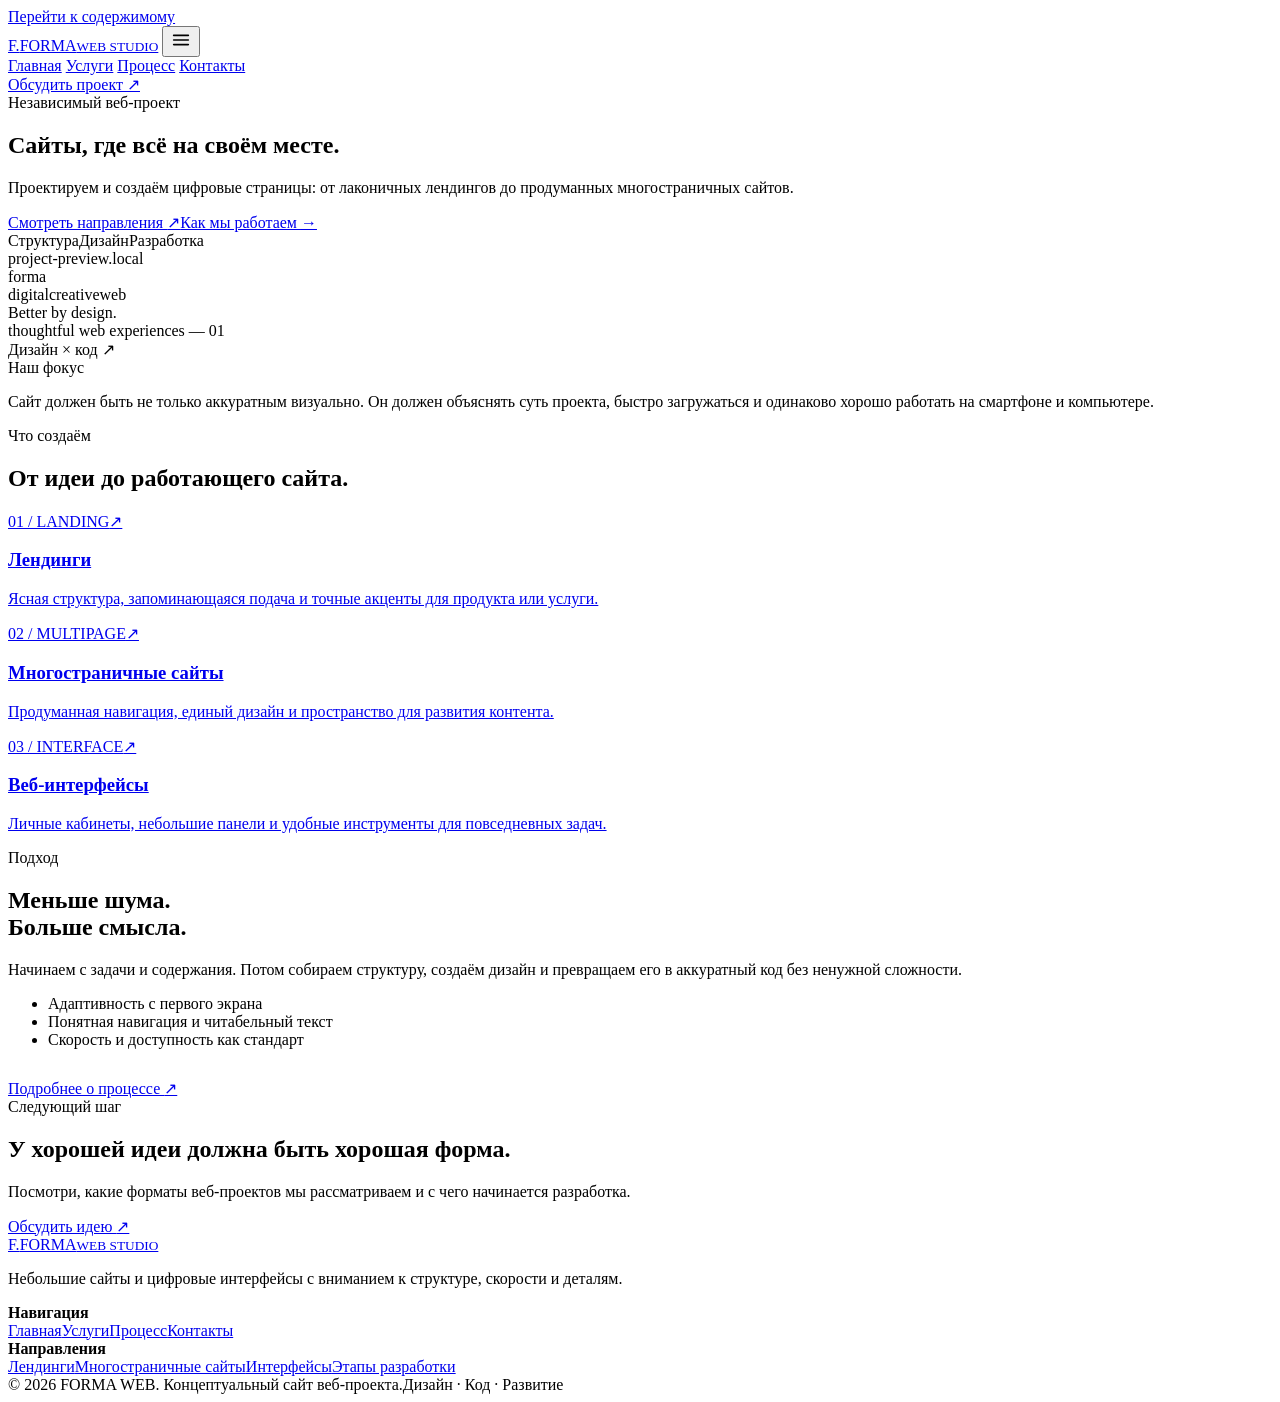
==== site/index.html @ aa9c4dee "Add files via upload" ====
<!doctype html>
<html lang="ru"><head>
<meta charset="utf-8"><meta name="viewport" content="width=device-width,initial-scale=1">
<meta name="theme-color" content="#0c1412"><meta name="description" content="FORMA WEB — концептуальный веб-проект о создании удобных адаптивных сайтов и цифровых интерфейсов.">
<title>Главная — FORMA WEB</title>
<link rel="icon" type="image/svg+xml" href="/assets/favicon.svg"><link rel="stylesheet" href="/assets/style.css">
</head><body>
<a class="skip" href="#main">Перейти к содержимому</a><header class="site-header"><div class="container nav">
<a class="brand" href="/index.html" aria-label="FORMA WEB — главная"><span class="brand-mark">F.</span><span>FORMA<small>WEB STUDIO</small></span></a>
<button class="menu-toggle" type="button" data-menu-toggle aria-label="Открыть меню" aria-controls="main-nav" aria-expanded="false"><svg width="22" height="22" viewBox="0 0 24 24" fill="none" stroke="currentColor" stroke-width="1.8" stroke-linecap="round"><path d="M4 7h16M4 12h16M4 17h16"/></svg></button>
<nav class="nav-links" id="main-nav" data-menu aria-label="Основная навигация"><a href="/index.html" aria-current="page">Главная</a>
<a href="/services.html">Услуги</a>
<a href="/process.html">Процесс</a>
<a href="/contacts.html">Контакты</a></nav>
<a class="header-cta" href="/contacts.html">Обсудить проект <span aria-hidden="true">↗</span></a>
</div></header>
<main id="main"><section class="container hero"><div class="hero-copy"><span class="eyebrow">Независимый веб-проект</span><h1>Сайты, где <span class="lime">всё на своём месте.</span></h1><p class="subhead">Проектируем и создаём цифровые страницы: от лаконичных лендингов до продуманных многостраничных сайтов.</p><div class="hero-actions"><a class="btn btn-primary" href="/services.html">Смотреть направления <span class="arrow-icon" aria-hidden="true">↗</span></a><a class="btn btn-secondary" href="/process.html">Как мы работаем <span aria-hidden="true">→</span></a></div><div class="hero-note"><span>Структура</span><span>Дизайн</span><span>Разработка</span></div></div>
<div class="hero-art" aria-label="Декоративная иллюстрация веб-страницы" role="img"><div class="halo"></div><div class="orbit"></div><div class="orbit small"></div><div class="hero-window"><div class="window-top"><i class="dot"></i><i class="dot"></i><i class="dot"></i><span class="window-url">project-preview.local</span></div><div class="window-main"><span class="window-brand">forma</span><div class="window-tags"><span>digital</span><span>creative</span><span>web</span></div><div class="window-title">Better by design.</div><div class="window-shape"></div><span class="window-micro">thoughtful web experiences — 01</span></div></div><div class="float-chip">Дизайн × код ↗</div></div></section>
<div class="container"><div class="statement"><span class="eyebrow">Наш фокус</span><p>Сайт должен быть не только аккуратным визуально. Он должен объяснять суть проекта, быстро загружаться и одинаково хорошо работать на смартфоне и компьютере.</p></div></div>
<section class="section"><div class="container"><div class="section-title reveal"><span class="eyebrow">Что создаём</span><h2>От идеи до работающего сайта.</h2></div><div class="grid-3">
<a class="service-card reveal" href="/services.html#landing"><span class="num">01 / LANDING</span><span class="card-corner" aria-hidden="true">↗</span><div class="card-bottom"><h3>Лендинги</h3><p>Ясная структура, запоминающаяся подача и точные акценты для продукта или услуги.</p></div></a>
<a class="service-card reveal" href="/services.html#corporate"><span class="num">02 / MULTIPAGE</span><span class="card-corner" aria-hidden="true">↗</span><div class="card-bottom"><h3>Многостраничные сайты</h3><p>Продуманная навигация, единый дизайн и пространство для развития контента.</p></div></a>
<a class="service-card reveal" href="/services.html#interface"><span class="num">03 / INTERFACE</span><span class="card-corner" aria-hidden="true">↗</span><div class="card-bottom"><h3>Веб-интерфейсы</h3><p>Личные кабинеты, небольшие панели и удобные инструменты для повседневных задач.</p></div></a>
</div></div></section>
<section class="section line"><div class="container split"><div class="feature-image" aria-hidden="true"></div><div class="feature-text reveal"><span class="eyebrow">Подход</span><h2>Меньше шума.<br><span class="lime">Больше смысла.</span></h2><p>Начинаем с задачи и содержания. Потом собираем структуру, создаём дизайн и превращаем его в аккуратный код без ненужной сложности.</p><ul class="list-dots"><li>Адаптивность с первого экрана</li><li>Понятная навигация и читабельный текст</li><li>Скорость и доступность как стандарт</li></ul><div class="button-row" style="margin-top:30px"><a class="btn btn-secondary" href="/process.html">Подробнее о процессе <span aria-hidden="true">↗</span></a></div></div></div></section>
<section class="section"><div class="container"><div class="cta-banner reveal"><span class="small-kicker">Следующий шаг</span><h2>У хорошей идеи должна быть хорошая форма.</h2><p>Посмотри, какие форматы веб-проектов мы рассматриваем и с чего начинается разработка.</p><a class="btn btn-primary" href="/contacts.html">Обсудить идею <span aria-hidden="true">↗</span></a></div></div></section></main>
<footer class="footer"><div class="container"><div class="footer-top">
<div><a class="brand" href="/index.html"><span class="brand-mark">F.</span><span>FORMA<small>WEB STUDIO</small></span></a><p>Небольшие сайты и цифровые интерфейсы с вниманием к структуре, скорости и деталям.</p></div>
<div><strong class="footer-heading">Навигация</strong><div class="footer-nav"><a href="/index.html">Главная</a><a href="/services.html">Услуги</a><a href="/process.html">Процесс</a><a href="/contacts.html">Контакты</a></div></div>
<div><strong class="footer-heading">Направления</strong><div class="footer-nav"><a href="/services.html#landing">Лендинги</a><a href="/services.html#corporate">Многостраничные сайты</a><a href="/services.html#interface">Интерфейсы</a><a href="/process.html">Этапы разработки</a></div></div>
</div><div class="footer-bottom"><span>© <span data-year>2026</span> FORMA WEB. Концептуальный сайт веб-проекта.</span><span>Дизайн · Код · Развитие</span></div></div></footer><script defer src="/assets/site-config.js"></script><script defer src="/assets/site.js"></script>
</body></html>
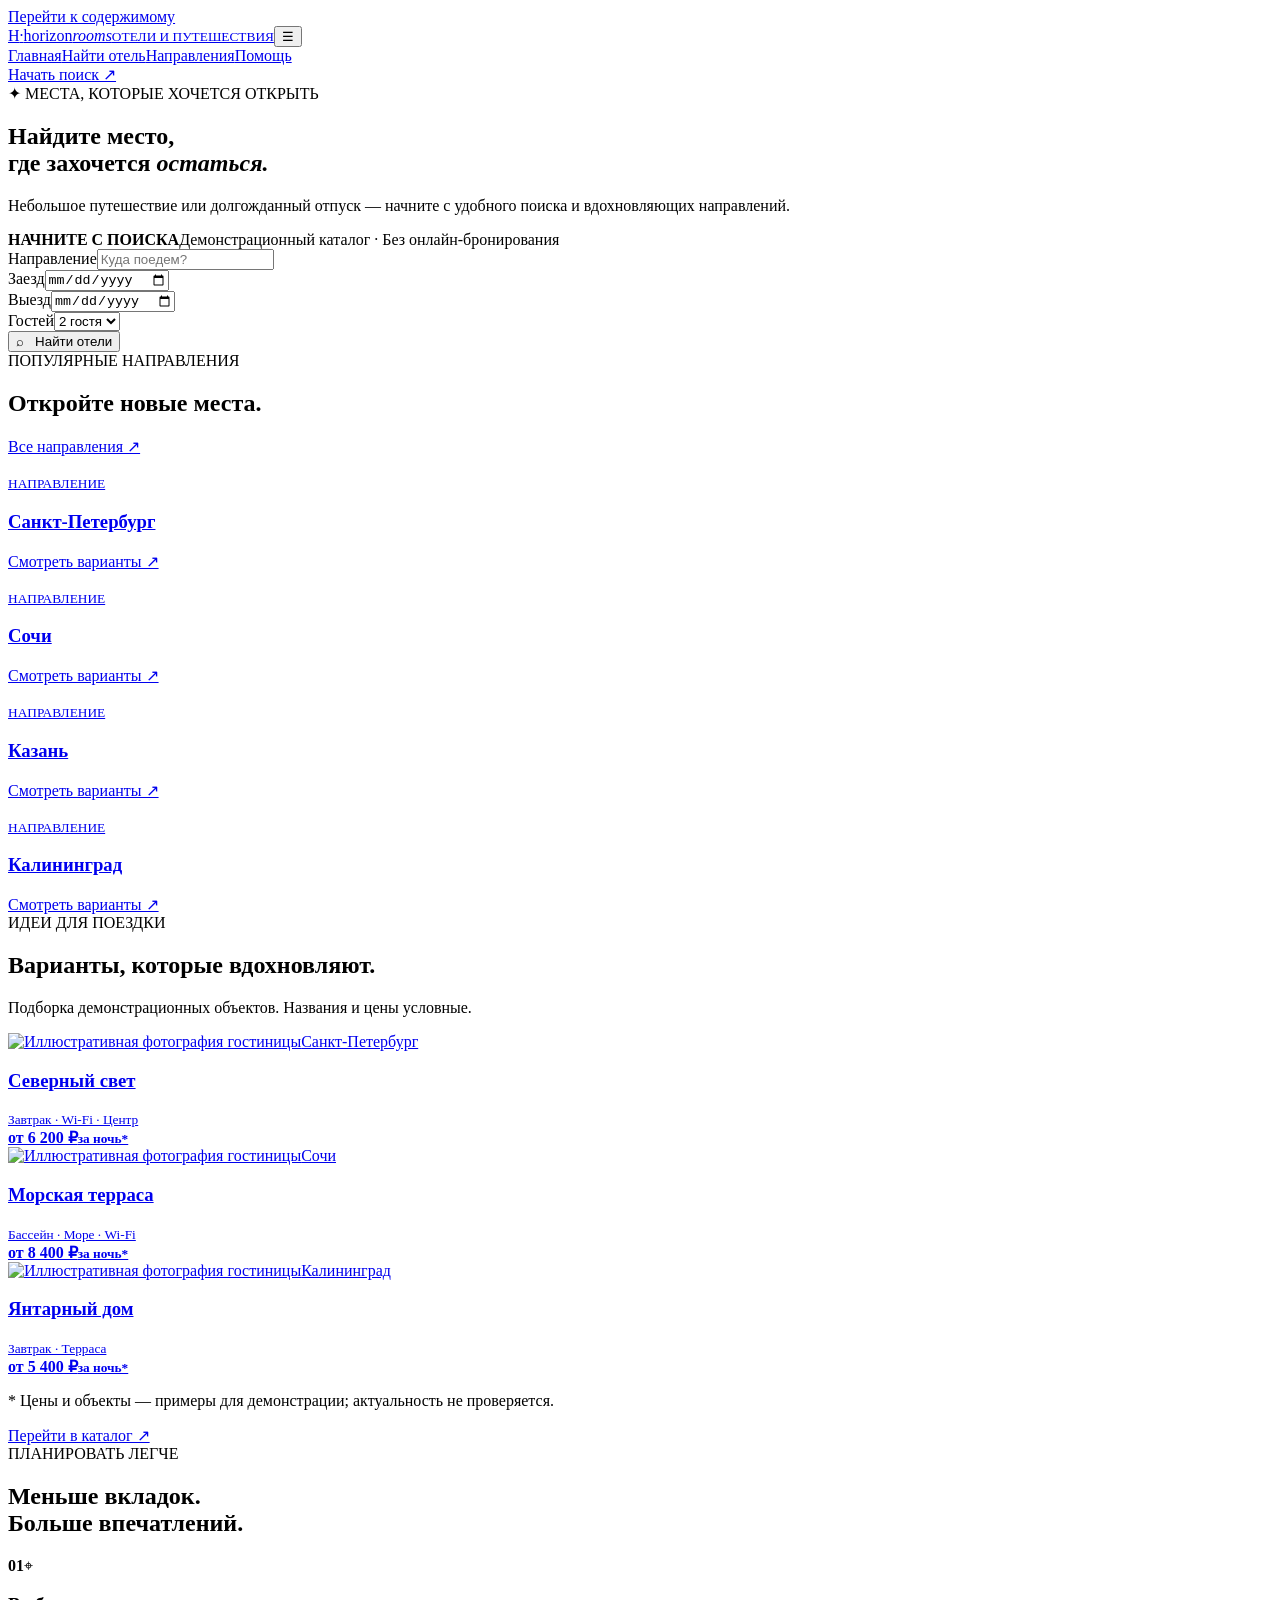
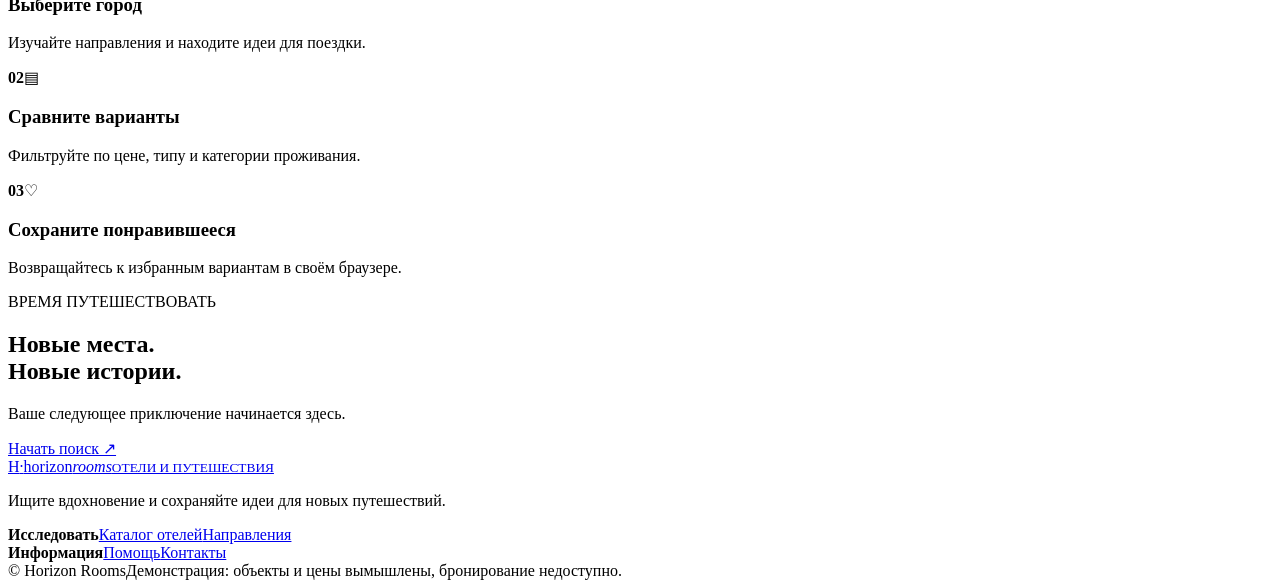
==== commit 193c2c03: "Rebuild FORMA WEB as Horizon Rooms hotel search demo, Ubuntu 26.04" ====
--- a/site/index.html
+++ b/site/index.html
@@ -1,32 +1,5 @@
-<!doctype html>
-<html lang="ru"><head>
-<meta charset="utf-8"><meta name="viewport" content="width=device-width,initial-scale=1">
-<meta name="theme-color" content="#0c1412"><meta name="description" content="FORMA WEB — концептуальный веб-проект о создании удобных адаптивных сайтов и цифровых интерфейсов.">
-<title>Главная — FORMA WEB</title>
-<link rel="icon" type="image/svg+xml" href="/assets/favicon.svg"><link rel="stylesheet" href="/assets/style.css">
-</head><body>
-<a class="skip" href="#main">Перейти к содержимому</a><header class="site-header"><div class="container nav">
-<a class="brand" href="/index.html" aria-label="FORMA WEB — главная"><span class="brand-mark">F.</span><span>FORMA<small>WEB STUDIO</small></span></a>
-<button class="menu-toggle" type="button" data-menu-toggle aria-label="Открыть меню" aria-controls="main-nav" aria-expanded="false"><svg width="22" height="22" viewBox="0 0 24 24" fill="none" stroke="currentColor" stroke-width="1.8" stroke-linecap="round"><path d="M4 7h16M4 12h16M4 17h16"/></svg></button>
-<nav class="nav-links" id="main-nav" data-menu aria-label="Основная навигация"><a href="/index.html" aria-current="page">Главная</a>
-<a href="/services.html">Услуги</a>
-<a href="/process.html">Процесс</a>
-<a href="/contacts.html">Контакты</a></nav>
-<a class="header-cta" href="/contacts.html">Обсудить проект <span aria-hidden="true">↗</span></a>
-</div></header>
-<main id="main"><section class="container hero"><div class="hero-copy"><span class="eyebrow">Независимый веб-проект</span><h1>Сайты, где <span class="lime">всё на своём месте.</span></h1><p class="subhead">Проектируем и создаём цифровые страницы: от лаконичных лендингов до продуманных многостраничных сайтов.</p><div class="hero-actions"><a class="btn btn-primary" href="/services.html">Смотреть направления <span class="arrow-icon" aria-hidden="true">↗</span></a><a class="btn btn-secondary" href="/process.html">Как мы работаем <span aria-hidden="true">→</span></a></div><div class="hero-note"><span>Структура</span><span>Дизайн</span><span>Разработка</span></div></div>
-<div class="hero-art" aria-label="Декоративная иллюстрация веб-страницы" role="img"><div class="halo"></div><div class="orbit"></div><div class="orbit small"></div><div class="hero-window"><div class="window-top"><i class="dot"></i><i class="dot"></i><i class="dot"></i><span class="window-url">project-preview.local</span></div><div class="window-main"><span class="window-brand">forma</span><div class="window-tags"><span>digital</span><span>creative</span><span>web</span></div><div class="window-title">Better by design.</div><div class="window-shape"></div><span class="window-micro">thoughtful web experiences — 01</span></div></div><div class="float-chip">Дизайн × код ↗</div></div></section>
-<div class="container"><div class="statement"><span class="eyebrow">Наш фокус</span><p>Сайт должен быть не только аккуратным визуально. Он должен объяснять суть проекта, быстро загружаться и одинаково хорошо работать на смартфоне и компьютере.</p></div></div>
-<section class="section"><div class="container"><div class="section-title reveal"><span class="eyebrow">Что создаём</span><h2>От идеи до работающего сайта.</h2></div><div class="grid-3">
-<a class="service-card reveal" href="/services.html#landing"><span class="num">01 / LANDING</span><span class="card-corner" aria-hidden="true">↗</span><div class="card-bottom"><h3>Лендинги</h3><p>Ясная структура, запоминающаяся подача и точные акценты для продукта или услуги.</p></div></a>
-<a class="service-card reveal" href="/services.html#corporate"><span class="num">02 / MULTIPAGE</span><span class="card-corner" aria-hidden="true">↗</span><div class="card-bottom"><h3>Многостраничные сайты</h3><p>Продуманная навигация, единый дизайн и пространство для развития контента.</p></div></a>
-<a class="service-card reveal" href="/services.html#interface"><span class="num">03 / INTERFACE</span><span class="card-corner" aria-hidden="true">↗</span><div class="card-bottom"><h3>Веб-интерфейсы</h3><p>Личные кабинеты, небольшие панели и удобные инструменты для повседневных задач.</p></div></a>
-</div></div></section>
-<section class="section line"><div class="container split"><div class="feature-image" aria-hidden="true"></div><div class="feature-text reveal"><span class="eyebrow">Подход</span><h2>Меньше шума.<br><span class="lime">Больше смысла.</span></h2><p>Начинаем с задачи и содержания. Потом собираем структуру, создаём дизайн и превращаем его в аккуратный код без ненужной сложности.</p><ul class="list-dots"><li>Адаптивность с первого экрана</li><li>Понятная навигация и читабельный текст</li><li>Скорость и доступность как стандарт</li></ul><div class="button-row" style="margin-top:30px"><a class="btn btn-secondary" href="/process.html">Подробнее о процессе <span aria-hidden="true">↗</span></a></div></div></div></section>
-<section class="section"><div class="container"><div class="cta-banner reveal"><span class="small-kicker">Следующий шаг</span><h2>У хорошей идеи должна быть хорошая форма.</h2><p>Посмотри, какие форматы веб-проектов мы рассматриваем и с чего начинается разработка.</p><a class="btn btn-primary" href="/contacts.html">Обсудить идею <span aria-hidden="true">↗</span></a></div></div></section></main>
-<footer class="footer"><div class="container"><div class="footer-top">
-<div><a class="brand" href="/index.html"><span class="brand-mark">F.</span><span>FORMA<small>WEB STUDIO</small></span></a><p>Небольшие сайты и цифровые интерфейсы с вниманием к структуре, скорости и деталям.</p></div>
-<div><strong class="footer-heading">Навигация</strong><div class="footer-nav"><a href="/index.html">Главная</a><a href="/services.html">Услуги</a><a href="/process.html">Процесс</a><a href="/contacts.html">Контакты</a></div></div>
-<div><strong class="footer-heading">Направления</strong><div class="footer-nav"><a href="/services.html#landing">Лендинги</a><a href="/services.html#corporate">Многостраничные сайты</a><a href="/services.html#interface">Интерфейсы</a><a href="/process.html">Этапы разработки</a></div></div>
-</div><div class="footer-bottom"><span>© <span data-year>2026</span> FORMA WEB. Концептуальный сайт веб-проекта.</span><span>Дизайн · Код · Развитие</span></div></div></footer><script defer src="/assets/site-config.js"></script><script defer src="/assets/site.js"></script>
-</body></html>+<!doctype html><html lang="ru"><head><meta charset="utf-8"><meta name="viewport" content="width=device-width,initial-scale=1"><meta name="description" content="Horizon Rooms — сервис поиска с демонстрационным каталогом отелей и направлениями для путешествий."><meta name="theme-color" content="#12374b"><title>Поиск отелей — Horizon Rooms</title><link rel="icon" type="image/svg+xml" href="/assets/favicon.svg"><link rel="stylesheet" href="/assets/style.css"></head><body><a class="skip" href="#main">Перейти к содержимому</a><header class="header"><div class="wrap nav"><a class="brand" href="/index.html"><span class="mark">H<span>·</span></span><span>horizon<em>rooms</em><small>ОТЕЛИ И ПУТЕШЕСТВИЯ</small></span></a><button class="menu-button" type="button" id="menu-button" aria-label="Открыть меню" aria-expanded="false">☰</button><nav id="menu"><a href="/index.html" aria-current="page">Главная</a><a href="/hotels.html">Найти отель</a><a href="/destinations.html">Направления</a><a href="/help.html">Помощь</a></nav><a class="nav-cta" href="/hotels.html">Начать поиск ↗</a></div></header><main id="main">
+<section class="hero"><div class="hero-bg"></div><div class="wrap hero-content"><span class="overline white">✦ МЕСТА, КОТОРЫЕ ХОЧЕТСЯ ОТКРЫТЬ</span><h1>Найдите место,<br>где захочется <i>остаться.</i></h1><p>Небольшое путешествие или долгожданный отпуск — начните с удобного поиска и вдохновляющих направлений.</p><div class="hero-bottom"><b>НАЧНИТЕ С ПОИСКА</b><span>Демонстрационный каталог · Без онлайн-бронирования</span></div><form class="search" method="get" action="/hotels.html" data-search><div><label for="home-city">Направление</label><input id="home-city" name="city" type="search" list="home-cities" placeholder="Куда поедем?" data-city><datalist id="home-cities"><option value="Санкт-Петербург"></option><option value="Сочи"></option><option value="Казань"></option><option value="Калининград"></option><option value="Москва"></option><option value="Нижний Новгород"></option></datalist></div><div><label for="home-in">Заезд</label><input id="home-in" name="checkin" type="date" data-in></div><div><label for="home-out">Выезд</label><input id="home-out" name="checkout" type="date" data-out></div><div><label for="home-guests">Гостей</label><select id="home-guests" name="guests" data-guests><option value="1">1 гость</option><option value="2" selected>2 гостя</option><option value="3">3 гостя</option><option value="4">4 гостя</option></select></div><button class="btn blue" type="submit">⌕ &nbsp; Найти отели</button><p class="form-error" data-error hidden></p></form></div></section>
+<section class="section first"><div class="wrap"><div class="section-top"><div><span class="overline">ПОПУЛЯРНЫЕ НАПРАВЛЕНИЯ</span><h2>Откройте <span>новые места.</span></h2></div><a class="link" href="/destinations.html">Все направления ↗</a></div><div class="cities"><a class="city" href="/hotels.html?city=%D0%A1%D0%B0%D0%BD%D0%BA%D1%82-%D0%9F%D0%B5%D1%82%D0%B5%D1%80%D0%B1%D1%83%D1%80%D0%B3"><img src="https://images.unsplash.com/photo-1556610961-2fecc5927173?auto=format&fit=crop&w=900&q=80" loading="lazy" alt=""><div class="shade"></div><div><small>НАПРАВЛЕНИЕ</small><h3>Санкт-Петербург</h3><span>Смотреть варианты ↗</span></div></a><a class="city" href="/hotels.html?city=%D0%A1%D0%BE%D1%87%D0%B8"><img src="https://images.unsplash.com/photo-1571896349842-33c89424de2d?auto=format&fit=crop&w=900&q=80" loading="lazy" alt=""><div class="shade"></div><div><small>НАПРАВЛЕНИЕ</small><h3>Сочи</h3><span>Смотреть варианты ↗</span></div></a><a class="city" href="/hotels.html?city=%D0%9A%D0%B0%D0%B7%D0%B0%D0%BD%D1%8C"><img src="https://images.unsplash.com/photo-1513326738677-b964603b136d?auto=format&fit=crop&w=900&q=80" loading="lazy" alt=""><div class="shade"></div><div><small>НАПРАВЛЕНИЕ</small><h3>Казань</h3><span>Смотреть варианты ↗</span></div></a><a class="city" href="/hotels.html?city=%D0%9A%D0%B0%D0%BB%D0%B8%D0%BD%D0%B8%D0%BD%D0%B3%D1%80%D0%B0%D0%B4"><img src="https://images.unsplash.com/photo-1542314831-068cd1dbfeeb?auto=format&fit=crop&w=900&q=80" loading="lazy" alt=""><div class="shade"></div><div><small>НАПРАВЛЕНИЕ</small><h3>Калининград</h3><span>Смотреть варианты ↗</span></div></a></div></div></section>
+<section class="section pale"><div class="wrap"><div class="section-top"><div><span class="overline">ИДЕИ ДЛЯ ПОЕЗДКИ</span><h2>Варианты, которые <span>вдохновляют.</span></h2></div><p>Подборка демонстрационных объектов. Названия и цены условные.</p></div><div class="features"><a class="feature" href="/hotels.html?city=%D0%A1%D0%B0%D0%BD%D0%BA%D1%82-%D0%9F%D0%B5%D1%82%D0%B5%D1%80%D0%B1%D1%83%D1%80%D0%B3"><div class="feature-photo"><img loading="lazy" alt="Иллюстративная фотография гостиницы" src="https://images.unsplash.com/photo-1566073771259-6a8506099945?auto=format&fit=crop&w=900&q=80"><span>Санкт-Петербург</span></div><div class="feature-detail"><div><h3>Северный свет</h3><small>Завтрак · Wi-Fi · Центр</small></div><strong>от 6 200 ₽<small>за ночь*</small></strong></div></a><a class="feature" href="/hotels.html?city=%D0%A1%D0%BE%D1%87%D0%B8"><div class="feature-photo"><img loading="lazy" alt="Иллюстративная фотография гостиницы" src="https://images.unsplash.com/photo-1571896349842-33c89424de2d?auto=format&fit=crop&w=900&q=80"><span>Сочи</span></div><div class="feature-detail"><div><h3>Морская терраса</h3><small>Бассейн · Море · Wi-Fi</small></div><strong>от 8 400 ₽<small>за ночь*</small></strong></div></a><a class="feature" href="/hotels.html?city=%D0%9A%D0%B0%D0%BB%D0%B8%D0%BD%D0%B8%D0%BD%D0%B3%D1%80%D0%B0%D0%B4"><div class="feature-photo"><img loading="lazy" alt="Иллюстративная фотография гостиницы" src="https://images.unsplash.com/photo-1542314831-068cd1dbfeeb?auto=format&fit=crop&w=900&q=80"><span>Калининград</span></div><div class="feature-detail"><div><h3>Янтарный дом</h3><small>Завтрак · Терраса</small></div><strong>от 5 400 ₽<small>за ночь*</small></strong></div></a></div><p class="fine">* Цены и объекты — примеры для демонстрации; актуальность не проверяется.</p><div class="center"><a class="btn outline" href="/hotels.html">Перейти в каталог ↗</a></div></div></section>
+<section class="section"><div class="wrap"><div class="section-top"><div><span class="overline">ПЛАНИРОВАТЬ ЛЕГЧЕ</span><h2>Меньше вкладок.<br><span>Больше впечатлений.</span></h2></div></div><div class="benefits"><article><b>01</b><span>⌖</span><h3>Выберите город</h3><p>Изучайте направления и находите идеи для поездки.</p></article><article><b>02</b><span>▤</span><h3>Сравните варианты</h3><p>Фильтруйте по цене, типу и категории проживания.</p></article><article><b>03</b><span>♡</span><h3>Сохраните понравившееся</h3><p>Возвращайтесь к избранным вариантам в своём браузере.</p></article></div></div></section><section class="cta"><div class="wrap cta-inner"><div><span class="overline white">ВРЕМЯ ПУТЕШЕСТВОВАТЬ</span><h2>Новые места.<br>Новые истории.</h2><p>Ваше следующее приключение начинается здесь.</p></div><a class="btn light" href="/hotels.html">Начать поиск ↗</a></div></section></main><footer><div class="wrap foot-grid"><div><a class="brand" href="/index.html"><span class="mark">H<span>·</span></span><span>horizon<em>rooms</em><small>ОТЕЛИ И ПУТЕШЕСТВИЯ</small></span></a><p>Ищите вдохновение и сохраняйте идеи для новых путешествий.</p></div><div><b>Исследовать</b><a href="/hotels.html">Каталог отелей</a><a href="/destinations.html">Направления</a></div><div><b>Информация</b><a href="/help.html">Помощь</a><a href="/help.html#contact">Контакты</a></div></div><div class="wrap copyright"><span>© <span id="year"></span> Horizon Rooms</span><span>Демонстрация: объекты и цены вымышлены, бронирование недоступно.</span></div></footer><script defer src="/assets/site-config.js"></script><script defer src="/assets/site.js"></script></body></html>
